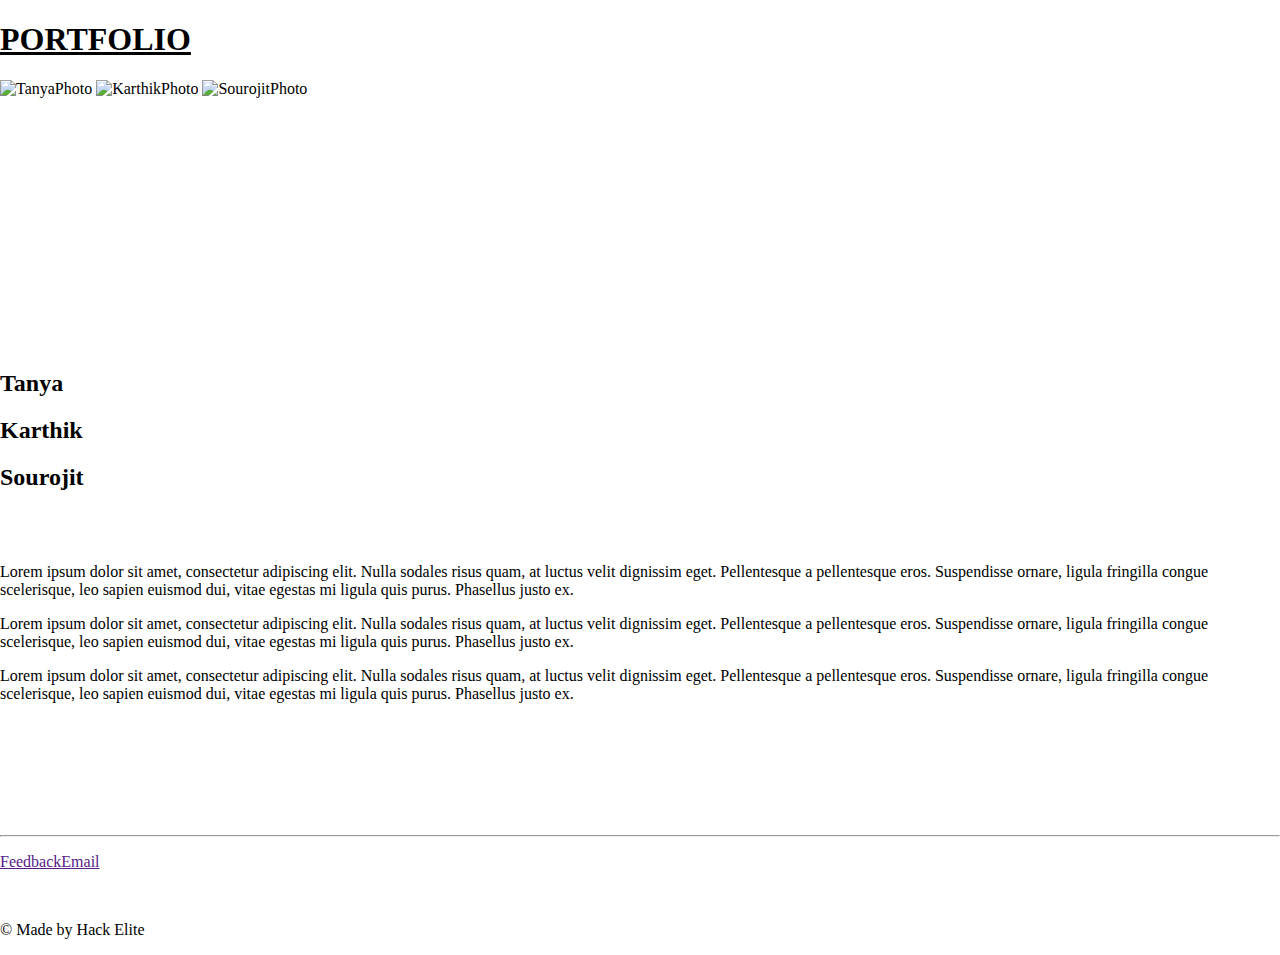
==== index.html @ be4f896e "home page 1st prototype" ====
<!DOCTYPE html>
<html lang="en">
<head>
    <meta charset="UTF-8">
    <meta http-equiv="X-UA-Compatible" content="IE=edge">
    <meta name="viewport" content="width=device-width, initial-scale=1.0">

    <link rel="stylesheet" href="C:\Users\Sourojit\OneDrive\Desktop\AtrangHackathon2023\CSS\homeStyle.css">
    
    <link rel="preconnect" href="https://fonts.googleapis.com">
    <link rel="preconnect" href="https://fonts.gstatic.com" crossorigin>
    <link href="https://fonts.googleapis.com/css2?family=Montserrat:wght@500&display=swap" rel="stylesheet">

    <link rel="preconnect" href="https://fonts.googleapis.com">
    <link rel="preconnect" href="https://fonts.gstatic.com" crossorigin>
    <link href="https://fonts.googleapis.com/css2?family=Montserrat:wght@800&display=swap" rel="stylesheet">

    <title>Portfolio</title>

    <style>
       body
       {
        margin: 0;
       }
        /* Popup container - can be anything you want */
        .popup {
          position: relative;
          display: inline-block;
          cursor: pointer;
          -webkit-user-select: none;
          -moz-user-select: none;
          -ms-user-select: none;
          user-select: none;
        }

        /* The actual popup */
        .popup .popuptext {
          visibility: hidden;
          width: 220px;
          background-color: #555;
          color: #fff;
          text-align: center;
          border-radius: 6px;
          padding: 8px 0;
          position: absolute;
          z-index: 1;
          bottom: 125%;
          left: 50%;
          margin-left: -80px;
        }

        /* Popup arrow */
        .popup .popuptext::after {
          content: "";
          position: absolute;
          top: 100%;
          left: 50%;
          margin-left: -5px;
          border-width: 5px;
          border-style: solid;
          border-color: #555 transparent transparent transparent;
        }

        /* Toggle this class - hide and show the popup */
        .popup .show {
          visibility: visible;
          -webkit-animation: fadeIn 1s;
          animation: fadeIn 1s;
        }

        /* Add animation (fade in the popup) */
        @-webkit-keyframes fadeIn {
          from {opacity: 0;} 
          to {opacity: 1;}
        }

        @keyframes fadeIn {
          from {opacity: 0;}
          to {opacity:1 ;}
        }
        </style>
</head>
<body>
    <!-- 
      <div class="popup" >
        <input type="text" id="fname" placeholder="Enter text" name="fname">
        <button onclick="s()">result</button>
        <p class="popuptext" id="result"></p>
      </div>
    -->

    <script src = "search.js"></script>
    <h1><b><u>PORTFOLIO</u></b></h1>
    <img class = "tanya" src="C:\Users\Sourojit\OneDrive\Desktop\AtrangHackathon2023\Photos\TanyaPhoto.jpeg" alt="TanyaPhoto">
    <img class = "karthik" src="C:\Users\Sourojit\OneDrive\Desktop\AtrangHackathon2023\Photos\KarthikPhoto.jpeg" alt="KarthikPhoto">
    <img class = "sourojit" src="C:\Users\Sourojit\OneDrive\Desktop\AtrangHackathon2023\Photos\SourojitPhoto.jpg" alt="SourojitPhoto">
    <br>
    <br>
    <br>
    <br>
    <br>
    <br>
    <br>
    <br>
    <br>
    <br>
    <br>
    <br>
    <br>
    <br>
    <br>
    <h2 class="homeTanya">Tanya</h2>
    <h2 class="homeKarthik">Karthik</h2>
    <h2 class="homeSourojit">Sourojit</h2>
    <br>
    <br>
    <p>Lorem ipsum dolor sit amet, consectetur adipiscing elit. Nulla sodales risus quam, at luctus velit dignissim eget. Pellentesque a pellentesque eros. Suspendisse ornare, ligula fringilla congue scelerisque, leo sapien euismod dui, vitae egestas mi ligula quis purus. Phasellus justo ex.</p>
    <p>Lorem ipsum dolor sit amet, consectetur adipiscing elit. Nulla sodales risus quam, at luctus velit dignissim eget. Pellentesque a pellentesque eros. Suspendisse ornare, ligula fringilla congue scelerisque, leo sapien euismod dui, vitae egestas mi ligula quis purus. Phasellus justo ex.</p>
    <p>Lorem ipsum dolor sit amet, consectetur adipiscing elit. Nulla sodales risus quam, at luctus velit dignissim eget. Pellentesque a pellentesque eros. Suspendisse ornare, ligula fringilla congue scelerisque, leo sapien euismod dui, vitae egestas mi ligula quis purus. Phasellus justo ex.</p>
    <br>
    <br>
    <br>
    <br>
    <br>
    <br>
    <div class="footer">
        <hr>
        <p class = "footer-link"><a class = "feedback" href="">Feedback</a><a class = "email" href="">Email</a></p>
        <br>
        <p class = "copyright">&copy; Made by Hack Elite</p>
    </div>
</body>
</html>
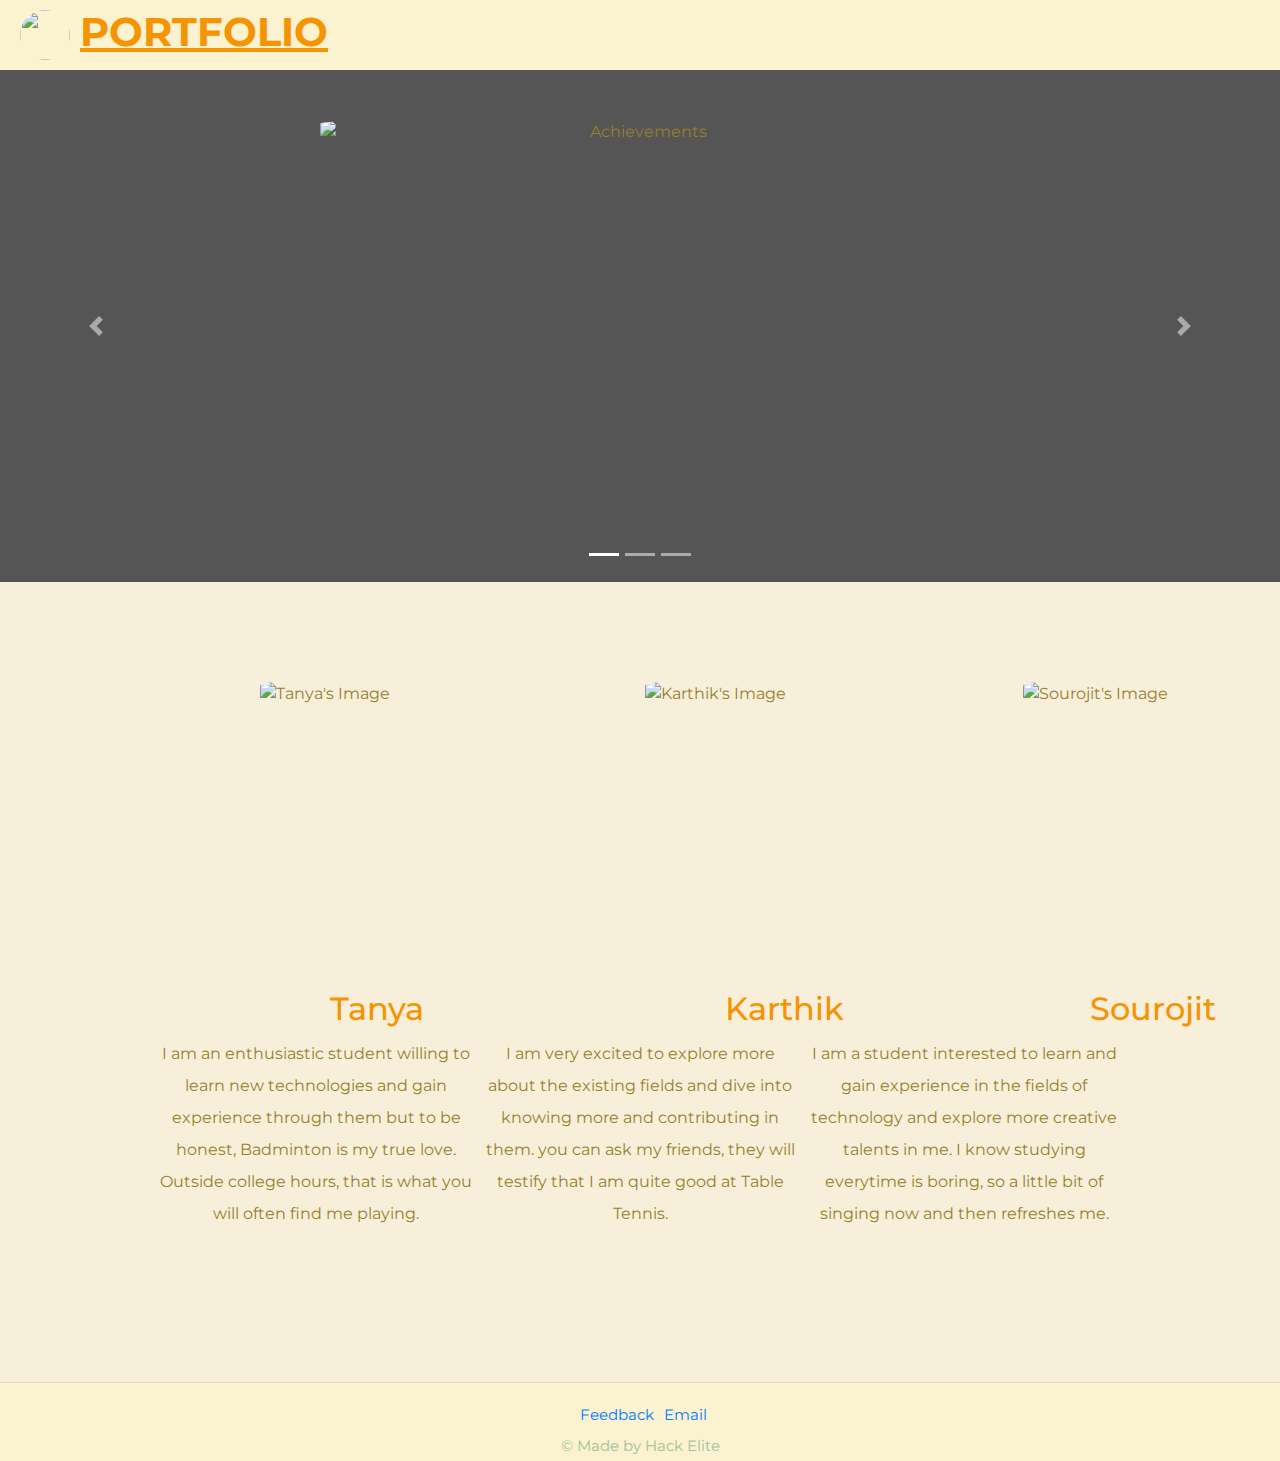
==== commit f8b90deb: "Final Prototype" ====
--- a/index.html
+++ b/index.html
@@ -5,7 +5,9 @@
     <meta http-equiv="X-UA-Compatible" content="IE=edge">
     <meta name="viewport" content="width=device-width, initial-scale=1.0">
 
-    <link rel="stylesheet" href="C:\Users\Sourojit\OneDrive\Desktop\AtrangHackathon2023\CSS\homeStyle.css">
+    <!--<link rel="stylesheet" href="C:\Users\Sourojit\OneDrive\Desktop\AtrangHackathon2023\CSS\homeStyle.css">-->
+
+    <link rel="stylesheet" href="https://cdnjs.cloudflare.com/ajax/libs/font-awesome/4.7.0/css/font-awesome.min.css">
     
     <link rel="preconnect" href="https://fonts.googleapis.com">
     <link rel="preconnect" href="https://fonts.gstatic.com" crossorigin>
@@ -15,72 +17,258 @@
     <link rel="preconnect" href="https://fonts.gstatic.com" crossorigin>
     <link href="https://fonts.googleapis.com/css2?family=Montserrat:wght@800&display=swap" rel="stylesheet">
 
+    <link rel="stylesheet" href="https://cdn.jsdelivr.net/npm/bootstrap@4.3.1/dist/css/bootstrap.min.css" integrity="sha384-ggOyR0iXCbMQv3Xipma34MD+dH/1fQ784/j6cY/iJTQUOhcWr7x9JvoRxT2MZw1T" crossorigin="anonymous">
+
     <title>Portfolio</title>
 
     <style>
-       body
-       {
-        margin: 0;
-       }
-        /* Popup container - can be anything you want */
-        .popup {
+      body
+      {
+          font-family: 'Montserrat', sans-serif;
+          text-align: center;
+          background-color: #f7efda;
+          color: #96802a;
+          margin: 0;
+      }
+
+      img
+      {
+          margin-top: 50px;
+          height: 250px;
+          width: 250px;
+          border-radius: 15%;
+      }
+
+
+
+      p
+      {
+          width: 25%;
+          display: inline-block;
+          line-height: 2;
+
+      }
+
+      a
+      {
+          font-size: 15px;
+          text-decoration: none;
+      }
+
+      .portfolio-icon
+      {
+        height: 50px;
+        width: 50px;
+        margin: 10px;
+        border-radius: 100%;
+        display: inline-block;
+      }
+
+      h1
+      {
+          text-align: left;
+          padding-left: 10px;
+          margin-left: 0;
+          margin-top: 0;
+          margin-bottom: 0;
+          font-family: 'Montserrat', sans-serif;
+          color: #f59300;
+          background-color: #FBF2CF;
+      }
+
+      h2
+      {
+          color: #f59300;
+      }
+
+      .image-wrapper {
+        position: relative;
+        display: inline-block;
+        padding: 50px;
+      }
+
+      .icons-wrapper {
+        position: absolute;
+        top: 50%;
+        left: 50%;
+        transform: translate(-50%, -50%);
+        display: flex;
+        flex-direction: row;
+        gap: 10px;
+        opacity: 0;
+        transition: all 0.3s ease-in-out;
+      }
+
+      .image-wrapper:hover .icons-wrapper 
+      {
+        opacity: 1;
+      }
+
+      .fa {
+        font-size: 24px;
+        color: #fff;
+      }
+
+      .fa-envelope {
+        background-color: #007bff;
+        padding: 10px;
+        border-radius: 50%;
+      }
+
+      .fa-whatsapp {
+        background-color: #25d366;
+        padding: 10px;
+        border-radius: 50%;
+      }
+
+      .image-wrapper img {
+        transition: all 0.3s ease-in-out;
+      }
+
+      .image-wrapper:hover img {
+        opacity: 0.7;
+      }
+
+      .tanya
+      {
+          position: absolute;
+          left: 210px;
+      }
+
+      .karthik
+      {
+          position: absolute;
+          left: 595px;
+      }
+
+      .sourojit
+      {
+          position: absolute;
+          left: 973px;
+      }
+
+      .homeTanya
+      {
+          position: absolute;
+          left: 330px;
+      }
+
+      .homeKarthik
+      {
+          position: absolute;
+          left: 725px;
+      }
+
+      .homeSourojit
+      {
+          position: absolute;
+          left: 1090px;
+      }
+
+      .footer
+      {
+          background-color: #FBF2CF;
+          color: #A1C298;
+      }
+
+      .copyright
+      {
+          margin: auto 0;
+          font-size: 15px;
+      }
+
+      .footer-link
+      {
+          margin: 0 auto;
           position: relative;
+          left: 10px;
+          text-decoration: none;
+          color: #A1C298;
+      }
+
+      .feedback
+      {
           display: inline-block;
-          cursor: pointer;
-          -webkit-user-select: none;
-          -moz-user-select: none;
-          -ms-user-select: none;
-          user-select: none;
-        }
-
-        /* The actual popup */
-        .popup .popuptext {
-          visibility: hidden;
-          width: 220px;
-          background-color: #555;
-          color: #fff;
-          text-align: center;
-          border-radius: 6px;
-          padding: 8px 0;
-          position: absolute;
-          z-index: 1;
-          bottom: 125%;
-          left: 50%;
-          margin-left: -80px;
-        }
-
-        /* Popup arrow */
-        .popup .popuptext::after {
-          content: "";
-          position: absolute;
-          top: 100%;
-          left: 50%;
-          margin-left: -5px;
-          border-width: 5px;
-          border-style: solid;
-          border-color: #555 transparent transparent transparent;
-        }
-
-        /* Toggle this class - hide and show the popup */
-        .popup .show {
-          visibility: visible;
-          -webkit-animation: fadeIn 1s;
-          animation: fadeIn 1s;
-        }
-
-        /* Add animation (fade in the popup) */
-        @-webkit-keyframes fadeIn {
-          from {opacity: 0;} 
-          to {opacity: 1;}
-        }
-
-        @keyframes fadeIn {
-          from {opacity: 0;}
-          to {opacity:1 ;}
-        }
-        </style>
+          width: 70px;
+
+      }
+
+      .email
+      {
+          display: inline-block;
+          width: 70px;
+      }
+
+      .popup
+      {
+          margin-left: 1070px;
+      }
+      /* Popup container - can be anything you want */
+      .popup {
+        position: relative;
+        display: inline-block;
+        cursor: pointer;
+        -webkit-user-select: none;
+        -moz-user-select: none;
+        -ms-user-select: none;
+        user-select: none;
+      }
+
+      /* The actual popup */
+      .popup .popuptext {
+        visibility: hidden;
+        width: 220px;
+        background-color: #555;
+        color: #fff;
+        text-align: center;
+        border-radius: 6px;
+        padding: 8px 0;
+        position: absolute;
+        z-index: 1;
+        bottom: 125%;
+        left: 50%;
+        margin-left: -80px;
+      }
+
+      /* Popup arrow */
+      .popup .popuptext::after {
+        content: "";
+        position: absolute;
+        top: 100%;
+        left: 50%;
+        margin-left: -5px;
+        border-width: 5px;
+        border-style: solid;
+        border-color: #555 transparent transparent transparent;
+      }
+
+      /* Toggle this class - hide and show the popup */
+      .popup .show {
+        visibility: visible;
+        -webkit-animation: fadeIn 1s;
+        animation: fadeIn 1s;
+      }
+
+      .carousel-item
+      {
+        height: 32rem;
+        background-color: #555;
+      }
+
+      /* Add animation (fade in the popup) */
+      @-webkit-keyframes fadeIn {
+        from {opacity: 0;} 
+        to {opacity: 1;}
+      }
+
+      @keyframes fadeIn {
+        from {opacity: 0;}
+        to {opacity:1 ;}
+      }
+    </style>
 </head>
 <body>
+  
     <!-- 
       <div class="popup" >
         <input type="text" id="fname" placeholder="Enter text" name="fname">
@@ -90,33 +278,99 @@
     -->
 
     <script src = "search.js"></script>
-    <h1><b><u>PORTFOLIO</u></b></h1>
-    <img class = "tanya" src="C:\Users\Sourojit\OneDrive\Desktop\AtrangHackathon2023\Photos\TanyaPhoto.jpeg" alt="TanyaPhoto">
-    <img class = "karthik" src="C:\Users\Sourojit\OneDrive\Desktop\AtrangHackathon2023\Photos\KarthikPhoto.jpeg" alt="KarthikPhoto">
-    <img class = "sourojit" src="C:\Users\Sourojit\OneDrive\Desktop\AtrangHackathon2023\Photos\SourojitPhoto.jpg" alt="SourojitPhoto">
-    <br>
-    <br>
-    <br>
-    <br>
-    <br>
-    <br>
-    <br>
-    <br>
-    <br>
-    <br>
-    <br>
-    <br>
-    <br>
-    <br>
-    <br>
-    <h2 class="homeTanya">Tanya</h2>
-    <h2 class="homeKarthik">Karthik</h2>
-    <h2 class="homeSourojit">Sourojit</h2>
-    <br>
-    <br>
-    <p>Lorem ipsum dolor sit amet, consectetur adipiscing elit. Nulla sodales risus quam, at luctus velit dignissim eget. Pellentesque a pellentesque eros. Suspendisse ornare, ligula fringilla congue scelerisque, leo sapien euismod dui, vitae egestas mi ligula quis purus. Phasellus justo ex.</p>
-    <p>Lorem ipsum dolor sit amet, consectetur adipiscing elit. Nulla sodales risus quam, at luctus velit dignissim eget. Pellentesque a pellentesque eros. Suspendisse ornare, ligula fringilla congue scelerisque, leo sapien euismod dui, vitae egestas mi ligula quis purus. Phasellus justo ex.</p>
-    <p>Lorem ipsum dolor sit amet, consectetur adipiscing elit. Nulla sodales risus quam, at luctus velit dignissim eget. Pellentesque a pellentesque eros. Suspendisse ornare, ligula fringilla congue scelerisque, leo sapien euismod dui, vitae egestas mi ligula quis purus. Phasellus justo ex.</p>
+      <h1><b><u><img class="portfolio-icon" src="C:\Users\Sourojit\Documents\AtrangHackathon\Photos\portfolio icon.png">PORTFOLIO</u></b></h1>
+
+      <div id="carouselExampleIndicators" class="carousel slide" data-ride="carousel">
+        <ol class="carousel-indicators">
+          <li data-target="#carouselExampleIndicators" data-slide-to="0" class="active"></li>
+          <li data-target="#carouselExampleIndicators" data-slide-to="1"></li>
+          <li data-target="#carouselExampleIndicators" data-slide-to="2"></li>
+        </ol>
+        <div class="carousel-inner">
+          <div class="carousel-item active">
+            <div class="d-flex justify-content-center">
+            <img class="d-block w-50 h-50" src="C:\Users\Sourojit\Documents\AtrangHackathon\Photos\achievements.jpeg" alt="Achievements">
+          </div>
+          </div>
+          <div class="carousel-item">
+            <div class="d-flex justify-content-center">
+              <img class="d-block w-50 h-50" src="C:\Users\Sourojit\Documents\AtrangHackathon\Photos\education.jpg" alt="Education">
+            </div>
+          </div>
+          <div class="carousel-item">
+            <div class="d-flex justify-content-center">
+            <img class="d-block w-50 h-50" src="C:\Users\Sourojit\Documents\AtrangHackathon\Photos\hobbies.png" alt="Hobbies">
+          </div>
+          </div>
+        </div>
+        <a class="carousel-control-prev" href="#carouselExampleIndicators" role="button" data-slide="prev">
+          <span class="carousel-control-prev-icon" aria-hidden="true"></span>
+          <span class="sr-only">Previous</span>
+        </a>
+        <a class="carousel-control-next" href="#carouselExampleIndicators" role="button" data-slide="next">
+          <span class="carousel-control-next-icon" aria-hidden="true"></span>
+          <span class="sr-only">Next</span>
+        </a>
+      </div>
+
+      <div class="image-wrapper tanya">
+        <img src="C:\Users\Sourojit\Documents\AtrangHackathon\Photos\TanyaPhoto.jpeg" alt="Tanya's Image">
+        <div class="icons-wrapper">
+          <div class="mail-icon">
+            <a href="mailto:221250@iiitt.ac.in"><i class="fa fa-envelope"></i></a>
+          </div>
+          <div class="whatsapp-btn">
+            <a href="https://wa.me/6201358772"><i class="fa fa-whatsapp"></i></a>
+          </div>
+        </div>
+      </div>
+      <div class="image-wrapper karthik">
+        <img src="C:\Users\Sourojit\Documents\AtrangHackathon\Photos\KarthikPhoto.jpeg" alt="Karthik's Image">
+        <div class="icons-wrapper">
+          <div class="mail-icon">
+            <a href="mailto:221225@iiitt.ac.in"><i class="fa fa-envelope"></i></a>
+          </div>
+          <div class="whatsapp-btn">
+            <a href="https://wa.me/9940361849"><i class="fa fa-whatsapp"></i></a>
+          </div>
+        </div>
+      </div>
+      <div class="image-wrapper sourojit">
+        <img src="C:\Users\Sourojit\Documents\AtrangHackathon\Photos\SourojitPhoto.jpeg" alt="Sourojit's Image">
+        <div class="icons-wrapper">
+          <div class="mail-icon">
+            <a href="mailto:221249@iiitt.ac.in"><i class="fa fa-envelope"></i></a>
+          </div>
+          <div class="whatsapp-btn">
+            <a href="https://wa.me/9748222341"><i class="fa fa-whatsapp"></i></a>
+          </div>
+        </div>
+      </div>
+    <br>
+    <br>
+    <br>
+    <br>
+    <br>
+    <br>
+    <br>
+    <br>
+    <br>
+    <br>
+    <br>
+    <br>
+    <br>
+    <br>
+    <br>
+    <br>
+    <br>
+    <a href="C:\Users\Sourojit\Documents\AtrangHackathon\Tanya.html"><h2 class="homeTanya">Tanya</h2></a>
+    <a href="C:\Users\Sourojit\Documents\AtrangHackathon\Karthik.html"><h2 class="homeKarthik">Karthik</h2></a>
+    <a href="C:\Users\Sourojit\Documents\AtrangHackathon\Sourojit.html"><h2 class="homeSourojit">Sourojit</h2></a>
+    <br>
+    <br>
+    <p>I am an enthusiastic student willing to learn new technologies and gain experience through them but to be honest, Badminton is my true love. Outside college hours, that is what you will often find me playing.</p>
+    <p>I am very excited to explore more about the existing fields and dive into knowing more and contributing in them. you can ask my friends, they will testify that I am quite good at Table Tennis.</p>
+    <p>I am a student interested to learn and gain experience in the fields of technology and explore more creative talents in me. I know studying everytime is boring, so a little bit of singing now and then refreshes me.</p>
     <br>
     <br>
     <br>
@@ -125,9 +379,13 @@
     <br>
     <div class="footer">
         <hr>
-        <p class = "footer-link"><a class = "feedback" href="">Feedback</a><a class = "email" href="">Email</a></p>
+        <p class = "footer-link"><a class = "feedback" href="C:\Users\Sourojit\Documents\AtrangHackathon\Feedback.html">Feedback</a><a class = "email" href="mailto:221249@iiitt.ac.in">Email</a></p>
         <br>
         <p class = "copyright">&copy; Made by Hack Elite</p>
     </div>
+
+    <script src="https://code.jquery.com/jquery-3.3.1.slim.min.js" integrity="sha384-q8i/X+965DzO0rT7abK41JStQIAqVgRVzpbzo5smXKp4YfRvH+8abtTE1Pi6jizo" crossorigin="anonymous"></script>
+    <script src="https://cdn.jsdelivr.net/npm/popper.js@1.14.7/dist/umd/popper.min.js" integrity="sha384-UO2eT0CpHqdSJQ6hJty5KVphtPhzWj9WO1clHTMGa3JDZwrnQq4sF86dIHNDz0W1" crossorigin="anonymous"></script>
+    <script src="https://cdn.jsdelivr.net/npm/bootstrap@4.3.1/dist/js/bootstrap.min.js" integrity="sha384-JjSmVgyd0p3pXB1rRibZUAYoIIy6OrQ6VrjIEaFf/nJGzIxFDsf4x0xIM+B07jRM" crossorigin="anonymous"></script>
 </body>
 </html>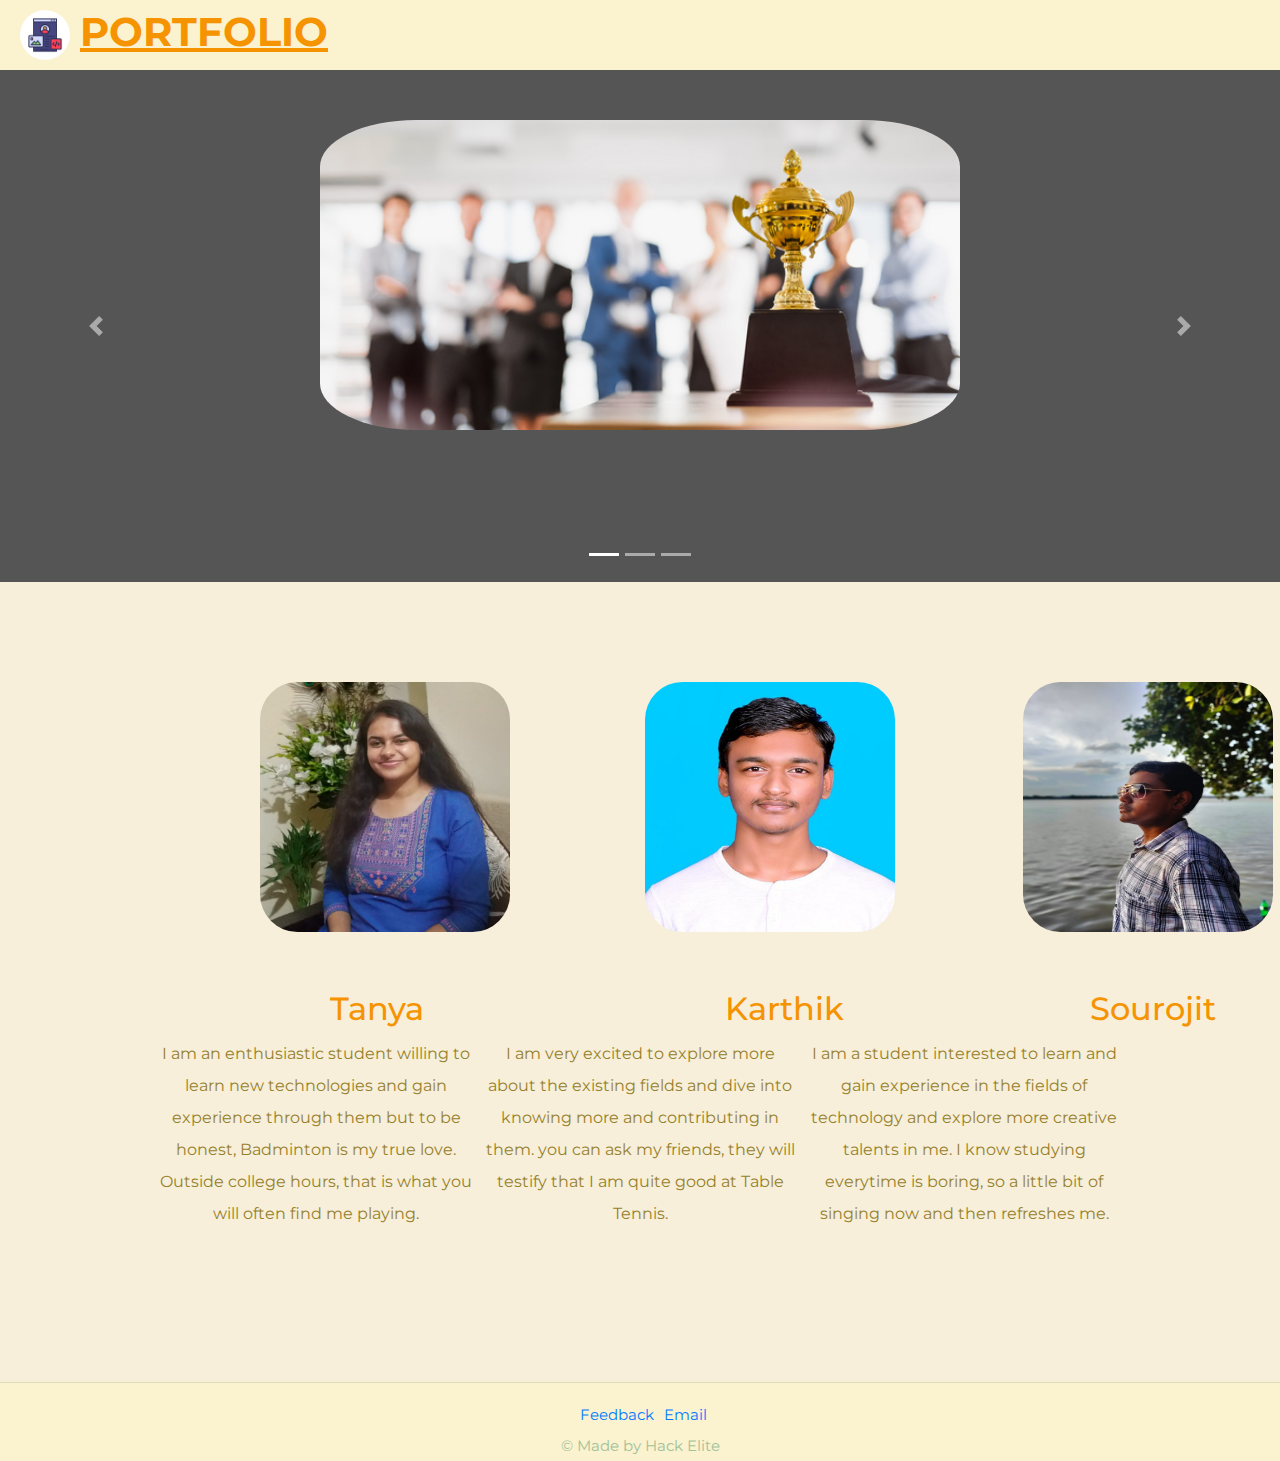
==== commit ca6e640c: "Changed absolute image path to relative image path" ====
--- a/index.html
+++ b/index.html
@@ -278,7 +278,7 @@
     -->
 
     <script src = "search.js"></script>
-      <h1><b><u><img class="portfolio-icon" src="C:\Users\Sourojit\Documents\AtrangHackathon\Photos\portfolio icon.png">PORTFOLIO</u></b></h1>
+      <h1><b><u><img class="portfolio-icon" src="Photos\portfolio icon.png">PORTFOLIO</u></b></h1>
 
       <div id="carouselExampleIndicators" class="carousel slide" data-ride="carousel">
         <ol class="carousel-indicators">
@@ -289,17 +289,17 @@
         <div class="carousel-inner">
           <div class="carousel-item active">
             <div class="d-flex justify-content-center">
-            <img class="d-block w-50 h-50" src="C:\Users\Sourojit\Documents\AtrangHackathon\Photos\achievements.jpeg" alt="Achievements">
+            <img class="d-block w-50 h-50" src="Photos\achievements.jpeg" alt="Achievements">
           </div>
           </div>
           <div class="carousel-item">
             <div class="d-flex justify-content-center">
-              <img class="d-block w-50 h-50" src="C:\Users\Sourojit\Documents\AtrangHackathon\Photos\education.jpg" alt="Education">
+              <img class="d-block w-50 h-50" src="Photos\education.jpg" alt="Education">
             </div>
           </div>
           <div class="carousel-item">
             <div class="d-flex justify-content-center">
-            <img class="d-block w-50 h-50" src="C:\Users\Sourojit\Documents\AtrangHackathon\Photos\hobbies.png" alt="Hobbies">
+            <img class="d-block w-50 h-50" src="Photos\hobbies.png" alt="Hobbies">
           </div>
           </div>
         </div>
@@ -314,7 +314,7 @@
       </div>
 
       <div class="image-wrapper tanya">
-        <img src="C:\Users\Sourojit\Documents\AtrangHackathon\Photos\TanyaPhoto.jpeg" alt="Tanya's Image">
+        <img src="Photos\TanyaPhoto.jpeg" alt="Tanya's Image">
         <div class="icons-wrapper">
           <div class="mail-icon">
             <a href="mailto:221250@iiitt.ac.in"><i class="fa fa-envelope"></i></a>
@@ -325,7 +325,7 @@
         </div>
       </div>
       <div class="image-wrapper karthik">
-        <img src="C:\Users\Sourojit\Documents\AtrangHackathon\Photos\KarthikPhoto.jpeg" alt="Karthik's Image">
+        <img src="Photos\KarthikPhoto.jpeg" alt="Karthik's Image">
         <div class="icons-wrapper">
           <div class="mail-icon">
             <a href="mailto:221225@iiitt.ac.in"><i class="fa fa-envelope"></i></a>
@@ -336,7 +336,7 @@
         </div>
       </div>
       <div class="image-wrapper sourojit">
-        <img src="C:\Users\Sourojit\Documents\AtrangHackathon\Photos\SourojitPhoto.jpeg" alt="Sourojit's Image">
+        <img src="Photos\SourojitPhoto.jpeg" alt="Sourojit's Image">
         <div class="icons-wrapper">
           <div class="mail-icon">
             <a href="mailto:221249@iiitt.ac.in"><i class="fa fa-envelope"></i></a>
@@ -363,9 +363,9 @@
     <br>
     <br>
     <br>
-    <a href="C:\Users\Sourojit\Documents\AtrangHackathon\Tanya.html"><h2 class="homeTanya">Tanya</h2></a>
-    <a href="C:\Users\Sourojit\Documents\AtrangHackathon\Karthik.html"><h2 class="homeKarthik">Karthik</h2></a>
-    <a href="C:\Users\Sourojit\Documents\AtrangHackathon\Sourojit.html"><h2 class="homeSourojit">Sourojit</h2></a>
+    <a href="C:\Users\Sourojit\Documents\AtrangHackathon\HTML\Tanya.html"><h2 class="homeTanya">Tanya</h2></a>
+    <a href="C:\Users\Sourojit\Documents\AtrangHackathon\HTML\Karthik.html"><h2 class="homeKarthik">Karthik</h2></a>
+    <a href="C:\Users\Sourojit\Documents\AtrangHackathon\HTML\Sourojit.html"><h2 class="homeSourojit">Sourojit</h2></a>
     <br>
     <br>
     <p>I am an enthusiastic student willing to learn new technologies and gain experience through them but to be honest, Badminton is my true love. Outside college hours, that is what you will often find me playing.</p>
@@ -379,7 +379,7 @@
     <br>
     <div class="footer">
         <hr>
-        <p class = "footer-link"><a class = "feedback" href="C:\Users\Sourojit\Documents\AtrangHackathon\Feedback.html">Feedback</a><a class = "email" href="mailto:221249@iiitt.ac.in">Email</a></p>
+        <p class = "footer-link"><a class = "feedback" href="C:\Users\Sourojit\Documents\AtrangHackathon\HTML\Feedback.html">Feedback</a><a class = "email" href="mailto:221249@iiitt.ac.in">Email</a></p>
         <br>
         <p class = "copyright">&copy; Made by Hack Elite</p>
     </div>
